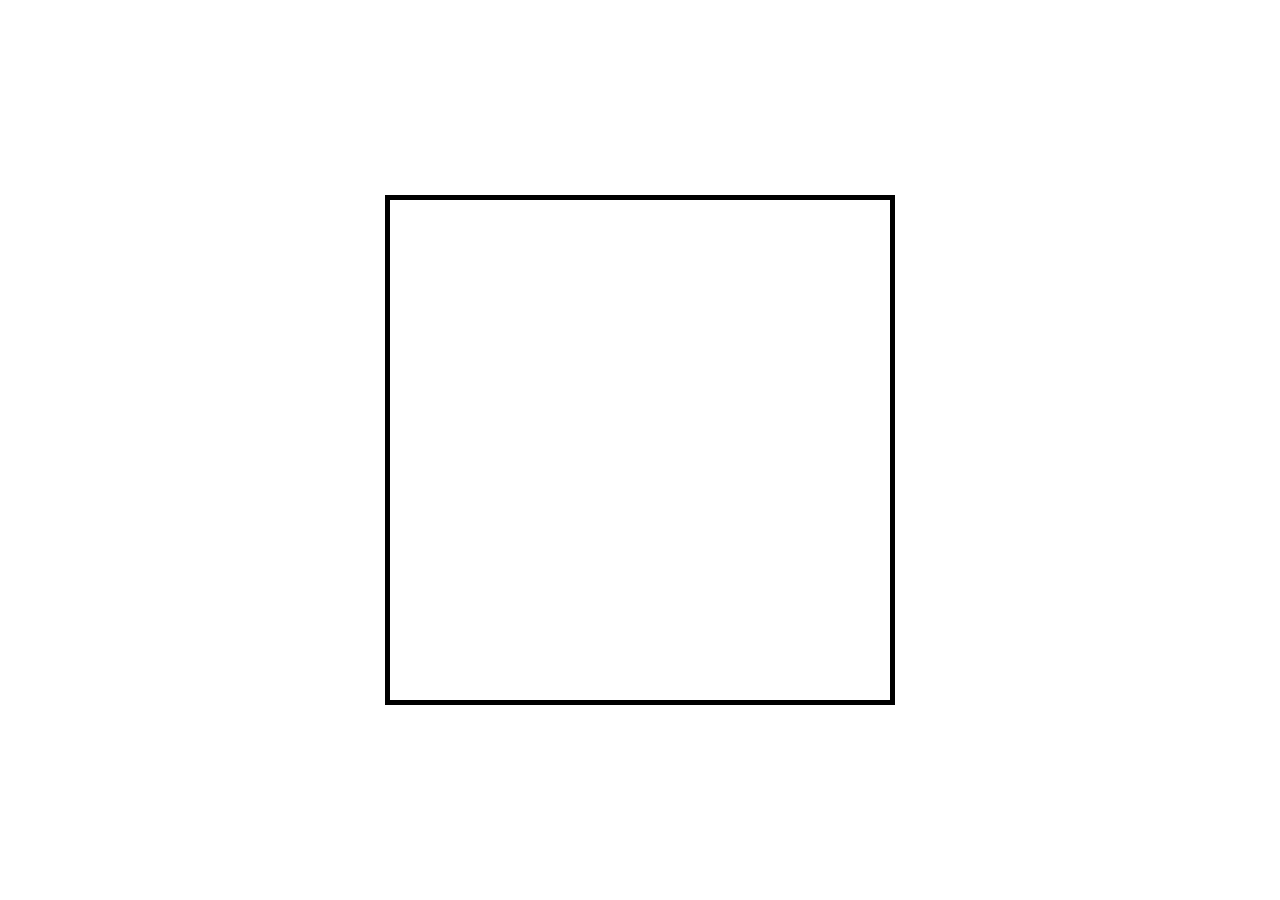
==== final/index.html @ 055022a3 "feat: Added player.png, index.html, main.js, and style.css to final directory" ====
<!DOCTYPE html>
<html lang="en">
<head>
  <meta charset="UTF-8">
  <meta http-equiv="X-UA-Compatible" content="IE=edge">
  <meta name="viewport" content="width=device-width, initial-scale=1.0">
  <title>Javascript Game</title>
  <link rel="stylesheet" href="./style.css">
</head>
<body>
  <canvas id="canvas1"></canvas>

  <img id="player" src="./assets/player.png" alt="player">
  
  <script type="module" src="./main.js"></script>
</body>
</html>
---- final/style.css ----
* {
  margin: 0;
  padding: 0;
  box-sizing: border-box;
}

#canvas1 {
  border: 5px solid #000;
  position: absolute;
  top: 50%;
  left: 50%;
  transform: translate(-50%, -50%);
  max-width: 100%;
  max-height: 100%;
}

#player {
  display: none;
}
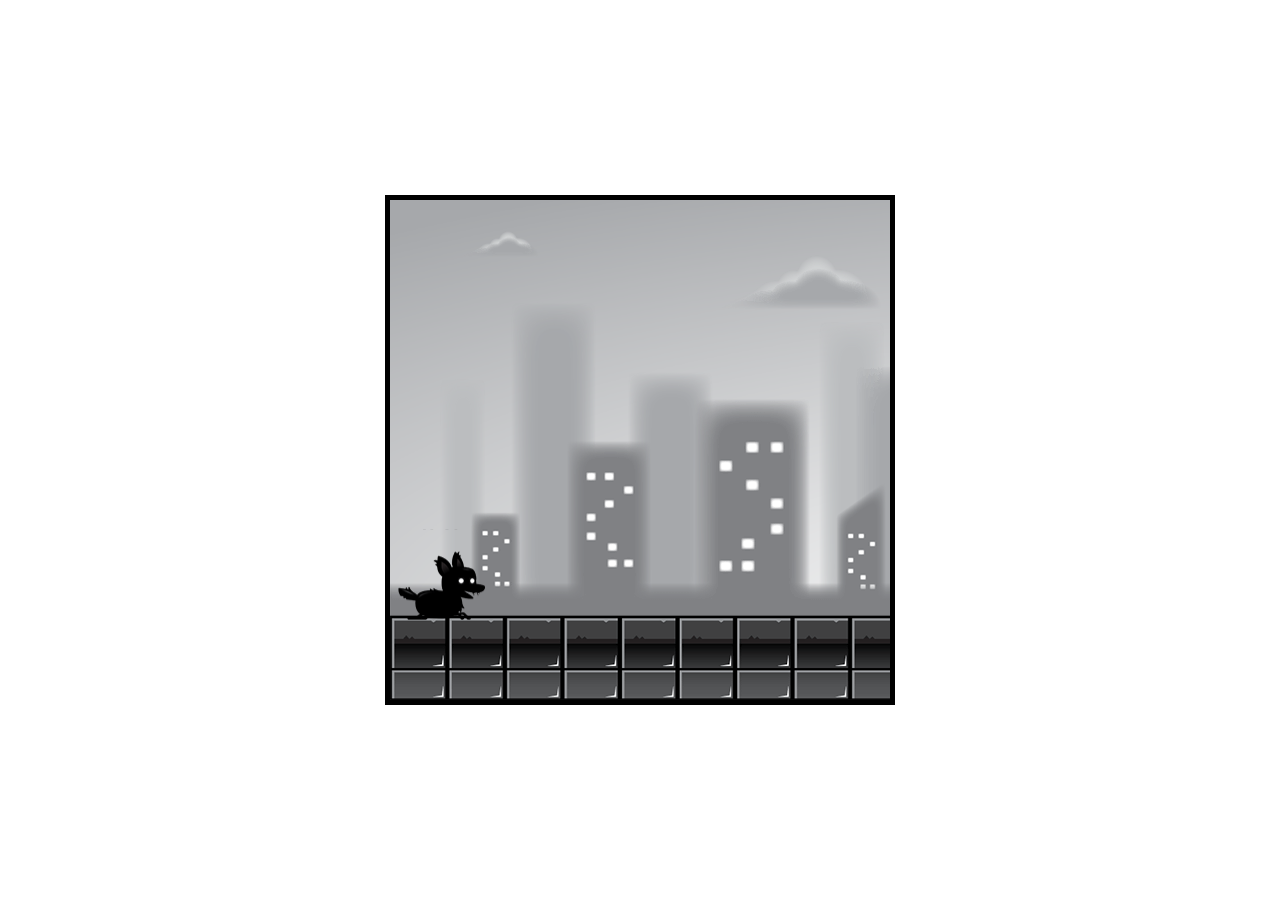
==== commit 93bb3aae: "feat: Added layers 1-5 and background.js to create a scrolling background" ====
--- a/final/index.html
+++ b/final/index.html
@@ -11,6 +11,11 @@
   <canvas id="canvas1"></canvas>
 
   <img id="player" src="./assets/player.png" alt="player">
+  <img id="layer1" src="./assets/layer-1.png">
+  <img id="layer2" src="./assets/layer-2.png">
+  <img id="layer3" src="./assets/layer-3.png">
+  <img id="layer4" src="./assets/layer-4.png">
+  <img id="layer5" src="./assets/layer-5.png">
   
   <script type="module" src="./main.js"></script>
 </body>
--- a/final/style.css
+++ b/final/style.css
@@ -14,6 +14,6 @@
   max-height: 100%;
 }
 
-#player {
+#player, #layer1, #layer2, #layer3, #layer4, #layer5 {
   display: none;
 }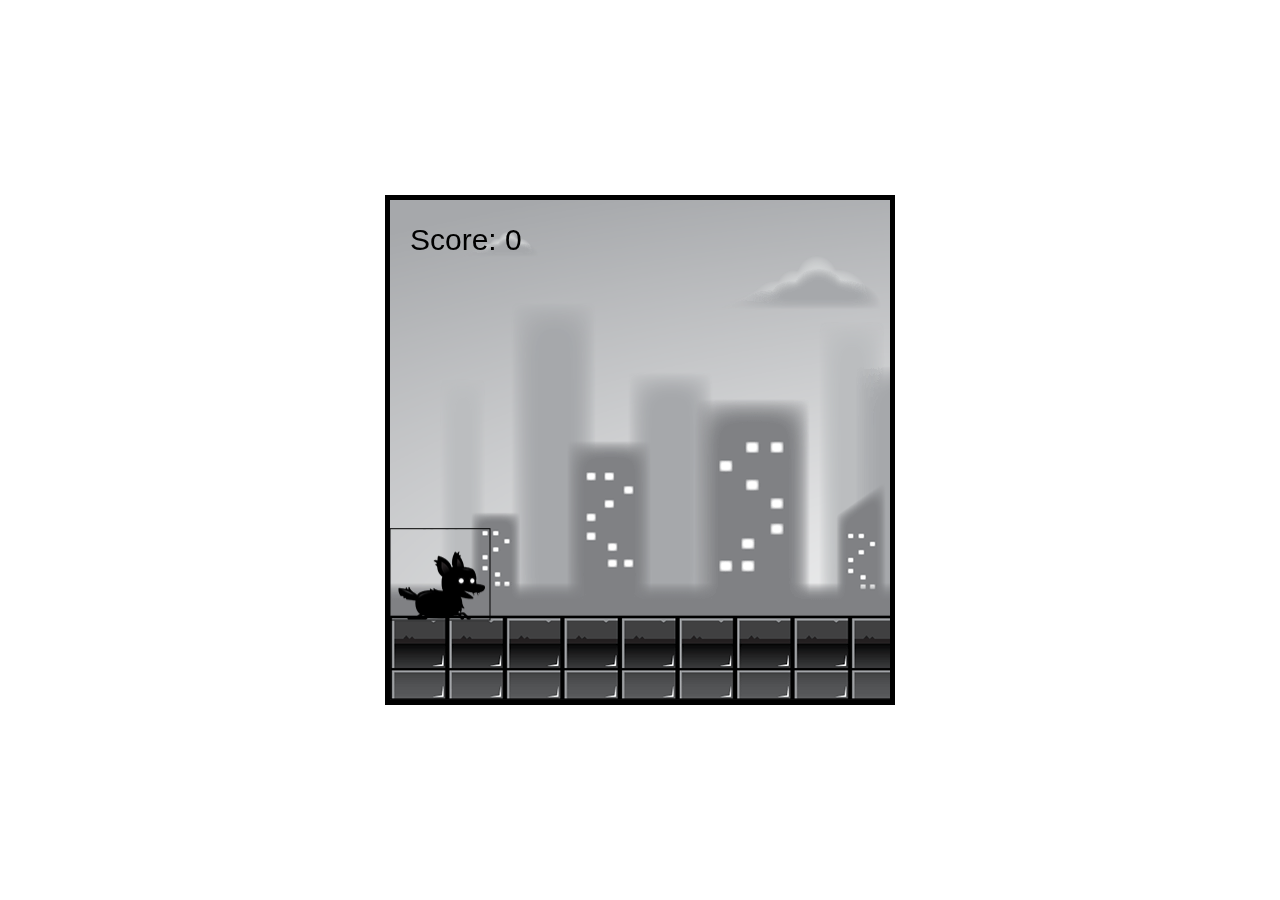
==== commit b11f7254: "feat: Add UI class for displaying score" ====
--- a/final/index.html
+++ b/final/index.html
@@ -11,11 +11,15 @@
   <canvas id="canvas1"></canvas>
 
   <img id="player" src="./assets/player.png" alt="player">
-  <img id="layer1" src="./assets/layer-1.png">
-  <img id="layer2" src="./assets/layer-2.png">
-  <img id="layer3" src="./assets/layer-3.png">
-  <img id="layer4" src="./assets/layer-4.png">
-  <img id="layer5" src="./assets/layer-5.png">
+  <img id="layer1" src="./assets/layer-1.png" class="none">
+  <img id="layer2" src="./assets/layer-2.png" class="none">
+  <img id="layer3" src="./assets/layer-3.png" class="none">
+  <img id="layer4" src="./assets/layer-4.png" class="none">
+  <img id="layer5" src="./assets/layer-5.png" class="none">
+  <img id="enemy_fly" src="./assets/enemy_fly.png" alt="enemy_fly" class="none">
+  <img id="enemy_plant" src="./assets/enemy_plant.png" alt="enemy_plant" class="none">
+  <img id="enemy_spider_big" src="./assets/enemy_spider_big.png" alt="enemy_spider_big" class="none">
+  <img id="fire" src="./assets/fire.png" class="none">
   
   <script type="module" src="./main.js"></script>
 </body>
--- a/final/style.css
+++ b/final/style.css
@@ -14,6 +14,6 @@
   max-height: 100%;
 }
 
-#player, #layer1, #layer2, #layer3, #layer4, #layer5 {
+#player, .none {
   display: none;
 }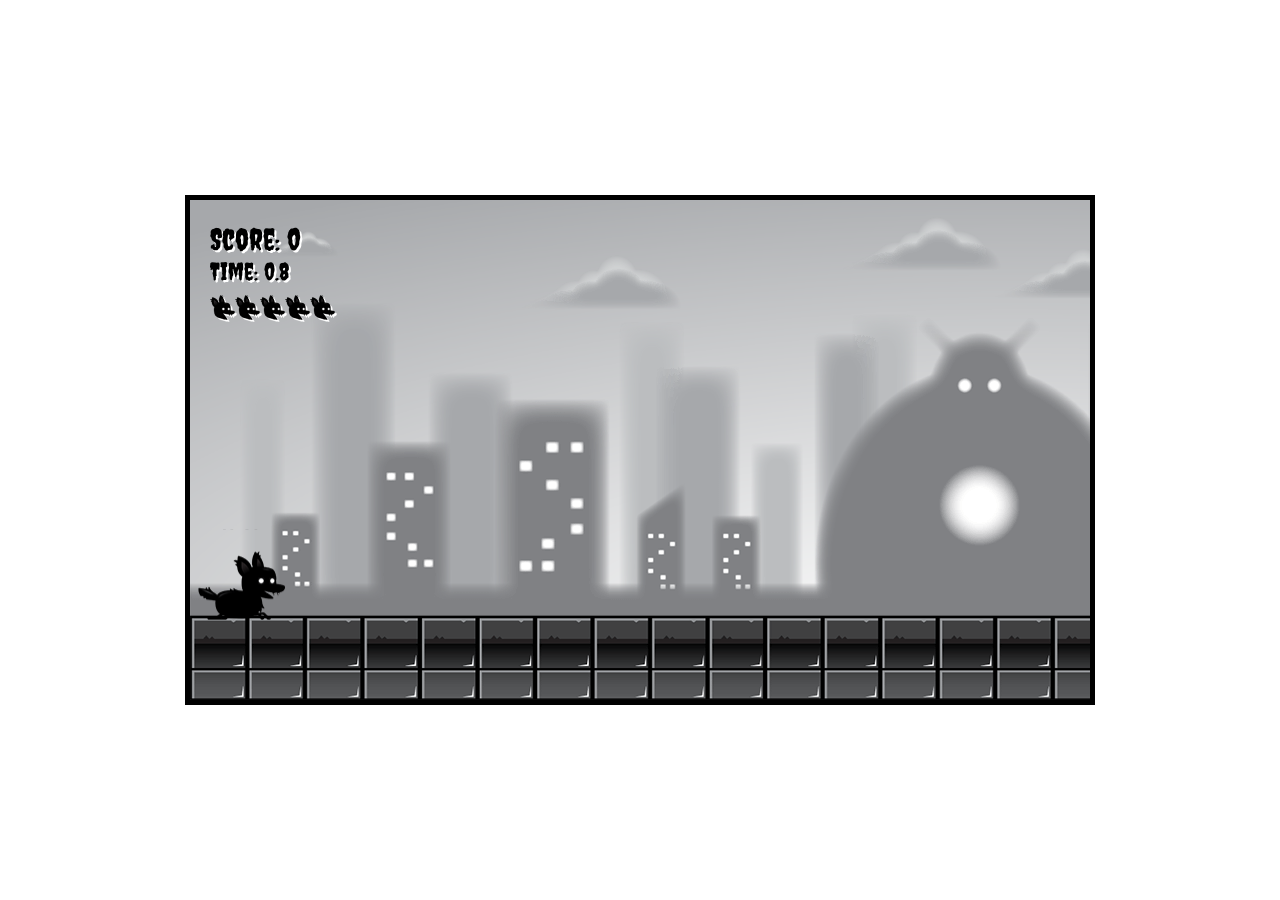
==== commit 57cc6da2: "feat: Add lives and floating messages to the game" ====
--- a/final/index.html
+++ b/final/index.html
@@ -5,6 +5,9 @@
   <meta http-equiv="X-UA-Compatible" content="IE=edge">
   <meta name="viewport" content="width=device-width, initial-scale=1.0">
   <title>Javascript Game</title>
+  <link rel="preconnect" href="https://fonts.googleapis.com">
+  <link rel="preconnect" href="https://fonts.gstatic.com" crossorigin>
+  <link href="https://fonts.googleapis.com/css2?family=Creepster&display=swap" rel="stylesheet">
   <link rel="stylesheet" href="./style.css">
 </head>
 <body>
@@ -20,6 +23,8 @@
   <img id="enemy_plant" src="./assets/enemy_plant.png" alt="enemy_plant" class="none">
   <img id="enemy_spider_big" src="./assets/enemy_spider_big.png" alt="enemy_spider_big" class="none">
   <img id="fire" src="./assets/fire.png" class="none">
+  <img id="collisionAnimation" src="./assets/boom.png" class="none">
+  <img id="lives" src="./assets/lives.png" class="none">
   
   <script type="module" src="./main.js"></script>
 </body>
--- a/final/style.css
+++ b/final/style.css
@@ -12,6 +12,7 @@
   transform: translate(-50%, -50%);
   max-width: 100%;
   max-height: 100%;
+  font-family: 'Creepster', system-ui;
 }
 
 #player, .none {
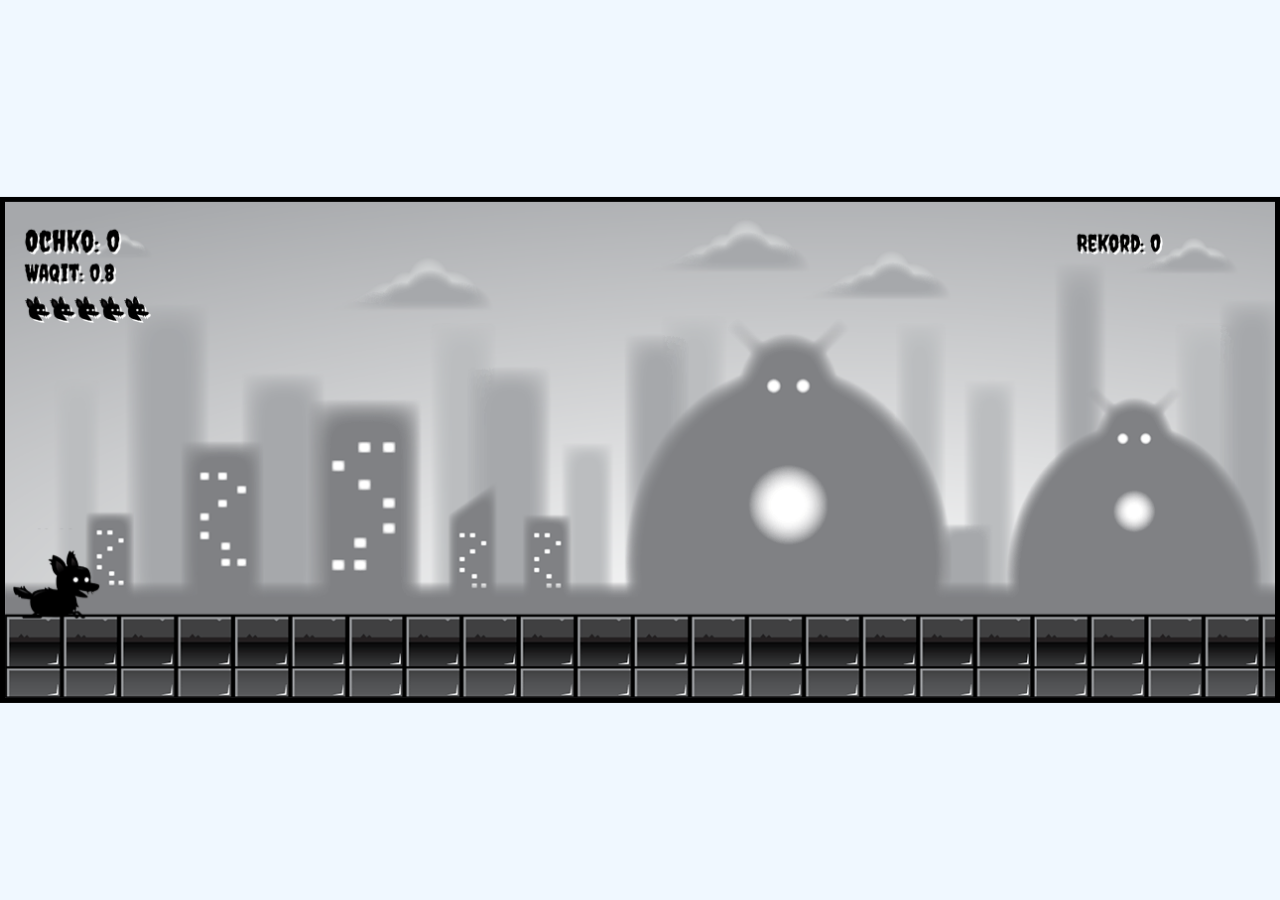
==== commit cd9f21f9: "fix: Fix game over logic and add try again button" ====
--- a/final/index.html
+++ b/final/index.html
@@ -4,7 +4,7 @@
   <meta charset="UTF-8">
   <meta http-equiv="X-UA-Compatible" content="IE=edge">
   <meta name="viewport" content="width=device-width, initial-scale=1.0">
-  <title>Javascript Game</title>
+  <title>Javascript'ta 2D Oyın</title>
   <link rel="preconnect" href="https://fonts.googleapis.com">
   <link rel="preconnect" href="https://fonts.gstatic.com" crossorigin>
   <link href="https://fonts.googleapis.com/css2?family=Creepster&display=swap" rel="stylesheet">
@@ -12,6 +12,7 @@
 </head>
 <body>
   <canvas id="canvas1"></canvas>
+  <div id="try-again"><button id="try-again-btn">Oynaw</button></div>
 
   <img id="player" src="./assets/player.png" alt="player">
   <img id="layer1" src="./assets/layer-1.png" class="none">
--- a/final/style.css
+++ b/final/style.css
@@ -2,6 +2,11 @@
   margin: 0;
   padding: 0;
   box-sizing: border-box;
+  font-family: 'Creepster', sans-serif;
+}
+
+body {
+  background-color: aliceblue;
 }
 
 #canvas1 {
@@ -17,4 +22,41 @@
 
 #player, .none {
   display: none;
+}
+
+#try-again {
+  display: none;
+  position: absolute;
+  top: 55%;
+  left: 50%;
+  transform: translateX(-50%);
+  z-index: 10;
+}
+
+#try-again button {
+  position: relative;
+  padding: .3rem 1rem;
+  border-radius: 1rem;
+  background-color: #fff;
+  color: #000;
+  font-size: 1.5rem;
+  border: none;
+  cursor: pointer;
+}
+#try-again button::before {
+  content: '';
+  position: absolute;
+  top: 10%;
+  left: 0;
+  width: 100%;
+  height: 100%;
+  border-radius: 1rem;
+  background-color: #000;
+  opacity: .7;
+  z-index: -1;
+}
+#try-again button:hover{
+  &::before {
+    top: 20%;
+  }
 }